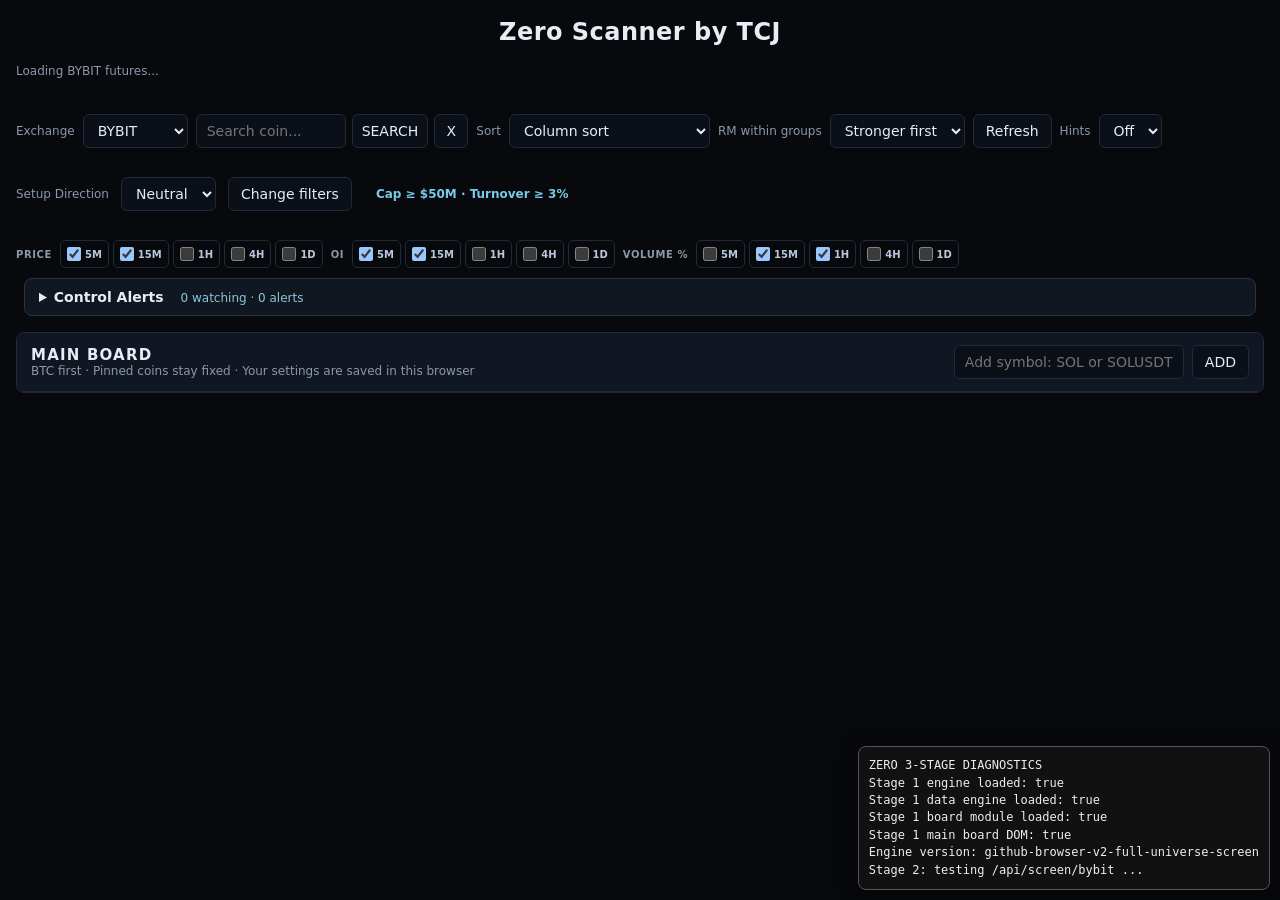
==== zero/index.html @ 8dba7cac "Load three-stage diagnostic harness" ====
<!doctype html>
<html lang="en">
  <head>
    <meta charset="utf-8" />
    <meta name="viewport" content="width=device-width, initial-scale=1" />
    <title>Zero Scanner by TCJ</title>
    <link rel="stylesheet" href="/zero/static/styles.css?v=20261003j" />
  </head>
  <body>
    <main class="app">
      <header class="topbar">
        <h1 class="app-title">Zero Scanner by TCJ</h1>
        <div><p id="status">Loading market data...</p></div>
        <div class="controls"><label for="exchange">Exchange</label><select id="exchange" aria-label="Exchange selector"><option value="bybit" selected>BYBIT</option><option value="binance">BINANCE</option></select><div class="search-control"><input id="search-input" list="market-suggestions" autocomplete="off" placeholder="Search coin..." /><datalist id="market-suggestions"></datalist><button id="search-button" type="button">SEARCH</button><button id="search-clear" type="button" title="Clear search">X</button></div><label for="participation-sort">Sort</label><select id="participation-sort" title="Recently Increasing ranks observed transitions while this browser is watching. Gaps over one minute reset tracking. BTC remains pinned."><option value="">Column sort</option><option value="control">Control + Participation</option><option value="recent">Recently Increasing</option></select><label for="rm-tie">RM within groups</label><select id="rm-tie"><option value="stronger">Stronger first</option><option value="weaker">Weaker first</option></select><button id="refresh" title="Refresh now">Refresh</button></div>
        <div class="filter-toolbar"><label for="setup-direction">Setup Direction</label><select id="setup-direction"><option value="neutral">Neutral</option><option value="bullish">Bullish</option><option value="bearish">Bearish</option></select><button id="change-filters" type="button">Change filters</button><span id="order-hold-status" role="status" aria-live="polite"></span><span id="active-discovery-filters" aria-live="polite"></span></div>
        <dialog id="filter-dialog" aria-labelledby="filter-title"><form id="filter-form"><div class="filter-dialog-head"><h2 id="filter-title">Scanner filters</h2><button type="button" id="close-filters" aria-label="Close filters">×</button></div><p class="filter-help">Leave a field blank for no restriction. All conditions must pass. Pinned coins stay visible. Apply uses these settings now; Save preset remembers them for this direction.</p><div class="filter-base-grid"><label>Minimum market cap ($)<input id="min-market-cap" data-filter-key="min_market_cap_usd" type="number" min="0" step="any" placeholder="No minimum" /></label><label>Maximum market cap ($)<input data-filter-key="max_market_cap_usd" type="number" min="0" step="any" placeholder="No maximum" /></label><label>Minimum 24h turnover (%)<input id="min-turnover" data-filter-key="min_turnover_24h_pct" type="number" min="0" step="any" placeholder="No minimum" /></label></div><div id="metric-filter-groups"></div><p id="filter-error" role="alert"></p><div class="filter-dialog-actions"><button id="default-preset" type="button">Reset to default</button><button id="save-preset" type="button">Save preset</button><button id="reset-filters" type="button">Clear filters</button><button id="cancel-filters" type="button">Cancel</button><button id="apply-discovery-filters" type="submit">Apply</button></div></form></dialog>
        <div class="timeframe-controls" aria-label="Visible scanner timeframes"><span class="timeframe-title">PRICE</span><div id="price-timeframe-options" class="timeframe-options"></div><span class="timeframe-title">OI</span><div id="oi-timeframe-options" class="timeframe-options"></div><span class="timeframe-title">VOLUME %</span><div id="volume-timeframe-options" class="timeframe-options"></div></div>
      </header>
      <details id="control-alert-panel" class="control-alert-panel"><summary>Control Alerts <span id="control-alert-count">0 watching · 0 alerts</span></summary><p class="alert-help">Keep this scanner page open. Watches use confirmed SV1 Control and work independently of board filters. Each watch alerts once. Background or locked-screen alerts are not guaranteed.</p><form id="control-alert-form" class="alert-form"><label>Coin<input id="alert-symbol" placeholder="CAP or BTC" autocomplete="off" required maxlength="60" /></label><label>Exchange<select id="alert-exchange"><option value="bybit">BYBIT</option><option value="binance">BINANCE</option></select></label><label>Watch for<select id="alert-target"><option value="Bullish Control">Bullish Control</option><option value="Bearish Control">Bearish Control</option></select></label><label>Control TF<select id="alert-timeframe"><option value="15">15m</option><option value="60">1h</option><option value="240">4h</option><option value="1440">24h</option></select></label><button type="submit">Start watching</button><button type="button" id="alert-check-now">Check now</button><button type="button" id="alert-sound">Enable sound</button><button type="button" id="alert-test-sound">Test sound</button></form><p id="alert-message" role="status" aria-live="polite"></p><div class="alert-lists"><div><h3>Watches</h3><div id="control-watch-list"></div></div><div><h3>Alerts</h3><div id="control-alert-list"></div></div></div></details>
      <button id="control-alert-notice" class="control-alert-notice hidden" type="button" aria-live="polite"></button>
      <section id="search-shell" class="board-shell search-shell hidden"><div class="board-head"><div><h2>Search Result</h2><p id="search-status">Search any supported perpetual on the selected exchange.</p></div></div><div class="table-wrap"><table class="board-table"><colgroup data-dynamic-cols></colgroup><thead id="search-head"></thead><tbody id="search-board"></tbody></table></div></section>
      <section class="board-shell"><div class="board-head"><div><h2>Main Board</h2><p id="board-note">BTC first · Pinned coins stay fixed · Your settings are saved in this browser</p></div><form id="add-form" class="add-form"><input id="symbol-input" name="symbol" autocomplete="off" placeholder="Add symbol: SOL or SOLUSDT" /><button type="submit">ADD</button></form></div><div class="table-wrap"><table class="board-table"><colgroup data-dynamic-cols></colgroup><thead id="main-head"></thead><tbody id="main-board"></tbody></table></div></section>
    </main>
    <script>
      (() => { if (!("serviceWorker" in navigator)) return; navigator.serviceWorker.getRegistrations().then(regs => Promise.all(regs.map(r => r.unregister()))).catch(() => {}); })();
    </script>
    <script src="/zero/brain.js?v=20261003j"></script>
    <script src="/zero/scc.js?v=20261003j"></script>
    <script src="/zero/market-data.js?v=20261003j"></script>
    <script src="/zero/static/browser-data-v2.js?v=20261003m"></script>
    <script src="/zero/static/discovery-guard.js?v=20261003j"></script>
    <script src="/zero/static/browser-engine.js?v=20261003m"></script>
    <script src="/zero/static/control-browser.js?v=20261003j"></script>
    <script src="/zero/static/browser-board.js?v=20261003j"></script>
    <script src="/zero/static/browser-board-population.js?v=20261003k"></script>
    <script src="/zero/static/cap-recovery.js?v=20261003j"></script>
    <script src="/zero/static/interaction-hold.js?v=20261003j"></script>
    <script src="/zero/static/control-alerts.js?v=20261003j"></script>
    <script src="/zero/static/app.js?v=20261003j"></script>
    <script src="/zero/static/directional-participation.js?v=20261003j"></script>
    <script src="/zero/static/market-ranking.js?v=20261003j"></script>
    <script src="/zero/static/hints-toggle.js?v=20261003j"></script>
    <script src="/zero/static/diagnostics.js?v=20261003a"></script>
  </body>
</html>
---- zero/static/styles.css ----
:root {
  color-scheme: dark;
  --bg: #07090d;
  --panel: #0d1118;
  --panel-2: #101722;
  --line: #202a38;
  --text: #e7edf5;
  --muted: #8b98aa;
  --green: #41d190;
  --red: #ef6262;
  --cyan: #60c7e8;
  --amber: #f0b84e;
}

* {
  box-sizing: border-box;
}

body {
  margin: 0;
  background: var(--bg);
  color: var(--text);
  font-family: Inter, ui-sans-serif, system-ui, -apple-system, BlinkMacSystemFont, "Segoe UI", sans-serif;
  font-size: 14px;
}

.app {
  width: min(1500px, calc(100vw - 32px));
  margin: 0 auto;
  padding: 18px 0 32px;
}

.topbar,
.board-head {
  align-items: center;
  display: flex;
  justify-content: space-between;
  gap: 16px;
}

.topbar {
  flex-wrap: wrap;
}

.topbar > div:first-of-type {
  flex: 1 1 320px;
  min-width: 0;
}

#status {
  height: 36px;
  line-height: 18px;
  overflow: auto;
  overflow-wrap: anywhere;
}

.discovery-filters {
  align-items: center;
  display: flex;
  flex-wrap: wrap;
  gap: 7px;
  width: 100%;
}

.discovery-filters input {
  min-width: 110px;
  width: 130px;
}

.timeframe-controls {
  align-items: center;
  display: flex;
  flex-wrap: wrap;
  gap: 8px;
  width: 100%;
}

.timeframe-title {
  color: var(--muted);
  font-size: 10px;
  font-weight: 900;
  letter-spacing: 0.06em;
}

.timeframe-options {
  display: flex;
  flex-wrap: wrap;
  gap: 4px;
}

.timeframe-option {
  align-items: center;
  border: 1px solid var(--line);
  border-radius: 5px;
  color: #b8c7db;
  display: inline-flex;
  font-size: 10px;
  font-weight: 800;
  gap: 4px;
  min-height: 28px;
  padding: 3px 6px;
}

.timeframe-option input {
  height: 14px;
  margin: 0;
  min-height: 0;
  min-width: 0;
  padding: 0;
  width: 14px;
}

#active-discovery-filters {
  color: var(--cyan);
  font-size: 11px;
  font-weight: 800;
}

h1,
h2,
p {
  margin: 0;
}

h1 {
  font-size: 22px;
  letter-spacing: 0;
}

h2 {
  font-size: 15px;
  letter-spacing: 0.08em;
  text-transform: uppercase;
}

p,
label {
  color: var(--muted);
  font-size: 12px;
}

.controls,
.add-form {
  align-items: center;
  display: flex;
  gap: 8px;
}

.search-control {
  align-items: center;
  display: flex;
  gap: 6px;
}

#chart-profile {
  min-width: 170px;
}

#search-input {
  min-width: 150px;
  width: 150px;
}

#search-button,
#search-clear {
  padding: 0 9px;
}

#search-clear {
  min-width: 34px;
}

select,
input,
button {
  background: #0b1018;
  border: 1px solid var(--line);
  border-radius: 6px;
  color: var(--text);
  font: inherit;
  min-height: 34px;
}

select,
input {
  padding: 0 10px;
}

input {
  min-width: 230px;
}

button {
  cursor: pointer;
  padding: 0 12px;
}

button:hover {
  border-color: var(--cyan);
}

.board-shell {
  background: var(--panel);
  border: 1px solid var(--line);
  border-radius: 8px;
  margin-top: 16px;
  overflow: hidden;
}

.board-shell.hidden {
  display: none;
}

.search-shell {
  margin-top: 12px;
}

.board-head {
  background: var(--panel-2);
  border-bottom: 1px solid var(--line);
  padding: 12px 14px;
}

.table-wrap {
  overflow-x: auto;
}

table {
  border-collapse: collapse;
  table-layout: fixed;
  width: 100%;
  min-width: 1080px;
}

th,
td {
  border-bottom: 1px solid rgba(255, 255, 255, 0.06);
  height: 38px;
  overflow: hidden;
  padding: 0 8px;
  text-align: center;
  text-overflow: ellipsis;
  vertical-align: middle;
  white-space: nowrap;
}

th {
  color: #d7e3f2;
  font-size: 11px;
  font-weight: 850;
  letter-spacing: 0.06em;
  text-transform: uppercase;
  text-align: center;
}

td {
  font-variant-numeric: tabular-nums;
}

.col-symbol {
  width: 74px;
}

.col-pin { width: 64px; }
.pin-cell { text-align: center; }
.pin-actions { display: flex; align-items: center; justify-content: center; gap: 5px; }
.pin-actions button { padding: 3px; width: 25px; height: 27px; line-height: 1; font-size: 14px; border-radius: 5px; }
.pin-action { opacity: .55; filter: grayscale(1); }
.pin-action:hover, .pin-action.is-pinned { opacity: 1; filter: none; }
.remove-action { color: var(--muted); font-size: 20px !important; }
.remove-action:hover { color: #ff7186; border-color: #ff7186; }
.btc-pin { color: var(--amber); }
tbody tr.pinned-row, tbody tr.pinned-row:nth-child(even) { background: rgba(76, 145, 230, .15); }
tbody tr.pinned-row:hover { background: rgba(76, 145, 230, .23); }
tbody tr.pinned-row td { border-bottom-color: rgba(76, 145, 230, .35); }
tbody tr.pinned-row .symbol { color: #9ecbff; }

.col-price-current {
  width: 92px;
}

.col-change {
  width: 76px;
}

.col-oi {
  width: 124px;
}

.col-rm {
  width: 78px;
}

.col-expansion {
  width: 132px;
}

.col-control {
  width: 260px;
}

.col-crowd {
  width: 170px;
}

.parent-head th {
  background: #111926;
  height: 30px;
  padding-top: 2px;
  vertical-align: middle;
}

.sub-head th {
  background: #0c121b;
  height: 25px;
  padding: 0 6px;
  vertical-align: middle;
}

.group-head {
  color: #eef6ff;
  font-weight: 900;
}

.action-head {
  color: var(--muted);
}

.metric-pair {
  align-items: center;
  display: grid;
  grid-template-columns: minmax(0, 1fr) 12px minmax(0, 1fr);
  justify-items: center;
  width: 100%;
}

.metric-series {
  align-items: center;
  display: flex;
  justify-content: center;
  min-width: 0;
  width: 100%;
}

.metric-series .metric-value {
  min-width: 42px;
  width: auto;
}

.metric-head-grid {
  height: 100%;
}

.metric-head {
  align-items: center;
  background: transparent;
  border: 0;
  color: #b8c7db;
  display: inline-flex;
  font-size: 10px;
  font-weight: 850;
  justify-content: center;
  letter-spacing: 0.04em;
  min-height: 22px;
  padding: 0;
  width: 100%;
}

.metric-value {
  display: inline-flex;
  justify-content: center;
  min-width: 0;
  width: 100%;
}

.metric-separator {
  color: #586678;
  display: inline-flex;
  font-weight: 850;
  justify-content: center;
  line-height: 1;
  width: 12px;
}

.head-separator {
  color: #708096;
  font-size: 10px;
}

.metric-cell {
  background: rgba(96, 199, 232, 0.025);
  padding-left: 6px;
  padding-right: 6px;
}

.oi-cell {
  background: rgba(240, 184, 78, 0.025);
}

.expansion-cell {
  background: rgba(96, 199, 232, 0.025);
}

.expansion-grid {
  grid-template-columns: minmax(0, 2fr) 12px minmax(0, 1fr);
}

.expansion-grid .metric-value {
  font-size: 11px;
}

.last-cell,
.price-change,
.signal-cell,
.control-cell,
.participation-cell,
.crowd-cell {
  text-align: center;
}

.symbol-cell {
  text-align: center;
}

.state-cell,
.signal-cell {
  font-weight: 750;
}

.state-stack {
  align-items: center;
  display: flex;
  flex-direction: column;
  gap: 2px;
  justify-content: center;
  line-height: 1.15;
}

.state-primary {
  font-size: 12px;
  font-weight: 850;
  max-width: 100%;
  overflow: hidden;
  text-overflow: ellipsis;
}

.state-oi {
  color: var(--muted);
  font-size: 10px;
  font-weight: 750;
  max-width: 100%;
  overflow: hidden;
  text-overflow: ellipsis;
}

.reading-stack {
  align-items: center;
  display: flex;
  flex-direction: column;
  gap: 2px;
  justify-content: center;
  line-height: 1.15;
}

.reading-primary {
  font-size: 11px;
  font-weight: 850;
}

.participation-cell .reading-primary,
.directional-participation-label {
  font-size: 9px;
  line-height: 1.05;
  max-width: 100%;
  min-width: 0;
  overflow: hidden;
  text-overflow: clip;
  white-space: nowrap;
}

.reading-evidence {
  color: var(--muted);
  font-size: 9px;
  font-weight: 700;
}

.control-stack {
  align-items: center;
  display: flex;
  flex-direction: column;
  gap: 4px;
  justify-content: center;
  line-height: 1.15;
  padding: 5px 4px;
}

.control-line {
  font-size: 9px;
  font-weight: 780;
  max-width: 100%;
  overflow: hidden;
  text-align: center;
  text-overflow: ellipsis;
  white-space: nowrap;
}

.row-action button {
  font-size: 8px;
  min-height: 16px;
  padding: 0 5px;
}

tbody td {
  border-bottom-color: rgba(255, 255, 255, 0.16);
}

tbody tr:nth-child(even) {
  background: rgba(96, 199, 232, 0.035);
}

tbody tr:hover {
  background: rgba(96, 199, 232, 0.10);
}

.num {
  text-align: center;
}

th.num {
  text-align: center;
}

.sortable {
  cursor: pointer;
  user-select: none;
}

.sortable:hover,
.active-sort {
  color: var(--text);
  background: rgba(96, 199, 232, 0.08);
}

.metric-head.sortable:hover,
.metric-head.active-sort {
  background: rgba(96, 199, 232, 0.08);
  border-radius: 4px;
}

.sort-indicator {
  color: var(--cyan);
  display: inline-block;
  min-width: 12px;
}

.symbol {
  color: var(--text);
  font-weight: 750;
}

.symbol-link {
  align-items: baseline;
  background: transparent;
  border: 0;
  color: inherit;
  cursor: pointer;
  display: inline-flex;
  gap: 6px;
  justify-content: center;
  min-height: 0;
  padding: 0;
  width: 100%;
}

.symbol-link:hover .symbol {
  color: var(--cyan);
}

.base {
  color: var(--muted);
  font-size: 11px;
  margin-left: 6px;
}

.up {
  color: var(--green);
}

.down {
  color: var(--red);
}

.pending {
  color: var(--muted);
}

.state {
  color: var(--amber);
}

.stale {
  opacity: 0.72;
}

.held {
  opacity: 0.68;
  font-style: italic;
}

.held .state-primary::before,
.held .metric-value::before,
.held.metric-value::before,
.state-oi.held::before {
  content: "RECENT ";
  color: var(--amber);
  font-size: 9px;
  font-style: normal;
  font-weight: 900;
}

.signal-cell.recent-rm::before,
.signal-cell.held-rm::before {
  color: var(--amber);
  font-size: 10px;
  font-style: normal;
  font-weight: 900;
}
.signal-cell.recent-rm::before { content: "R "; }
.signal-cell.held-rm::before { content: "H "; }
.crowd-risk-up { color: #a6e9ba; }
.crowd-risk-down { color: #f3a5a5; }
.crowd-positioning { color: var(--amber); }
.crowd-building-up { color: #8fcca5; }
.crowd-building-down { color: #de9898; }

.danger {
  color: var(--red);
}

.secondary {
  margin-top: 14px;
}

.scanner-tooltip {
  background: #0b1018;
  border: 1px solid #314056;
  border-radius: 6px;
  box-shadow: 0 14px 40px rgba(0, 0, 0, 0.42);
  color: var(--text);
  display: none;
  font-size: 12px;
  line-height: 1.42;
  max-width: min(360px, calc(100vw - 20px));
  padding: 10px 12px;
  pointer-events: none;
  position: fixed;
  text-align: left;
  white-space: pre-line;
  z-index: 1000;
}

.scanner-tooltip.visible {
  display: block;
}

@media (max-width: 760px) {
  .topbar,
  .board-head,
  .controls,
  .add-form {
    align-items: stretch;
    flex-direction: column;
  }

  .app {
    width: calc(100vw - 18px);
  }

  input,
  button,
  select {
    width: 100%;
  }
}
.app-title {
  width: 100%;
  text-align: center;
  font-size: 24px;
  font-weight: 800;
  letter-spacing: 0.02em;
}
.topbar > .app-title { flex: 0 0 100%; }
tbody tr.btc-row,
tbody tr.btc-row:nth-child(even) { background: rgba(240, 184, 78, 0.12); }
tbody tr.btc-row:hover { background: rgba(240, 184, 78, 0.20); }
tbody tr.btc-row td { border-bottom-color: rgba(240, 184, 78, 0.35); }
tbody tr.btc-row .symbol { color: var(--amber); }

/* Filter panel stays outside document flow; opening it never moves the board. */
.filter-toolbar { display:flex; flex-wrap:wrap; align-items:center; gap:12px; min-height:40px; margin:10px 0; }
#active-discovery-filters { color:#79c9e7; font-size:12px; line-height:1.5; }
#filter-dialog { width:min(650px, calc(100vw - 32px)); max-height:85vh; padding:22px; border:1px solid #303c4c; border-radius:14px; background:#101722; color:#d8e0ec; box-shadow:0 20px 80px #0009; overflow:auto; }
#filter-dialog::backdrop { background:#000a; }
.filter-dialog-head { display:flex; align-items:center; justify-content:space-between; gap:16px; }
.filter-dialog-head h2 { margin:0; font-size:20px; }
.filter-help { color:#a5b0c0; font-size:12px; line-height:1.6; }
.filter-base-grid { display:grid; grid-template-columns:1fr 1fr; gap:14px; margin:18px 0; }
.filter-base-grid label { display:flex; flex-direction:column; gap:8px; font-size:12px; }
#filter-dialog input { width:100%; min-width:0; box-sizing:border-box; }
.filter-metric-group { border-top:1px solid #283345; padding:14px 0; }
.filter-metric-group summary { cursor:pointer; font-size:14px; font-weight:600; }
.filter-metric-grid { display:grid; grid-template-columns:60px 1fr 1fr; gap:8px 12px; align-items:center; margin-top:14px; font-size:12px; }
.filter-metric-grid .filter-grid-heading { color:#a5b0c0; }
.filter-dialog-actions { display:flex; flex-wrap:wrap; gap:10px; justify-content:flex-end; border-top:1px solid #283345; padding-top:16px; }
#apply-discovery-filters { background:#185870; border-color:#2683a1; }
#filter-error { min-height:18px; color:#ff8290; font-size:12px; }
.col-volume { width:90px; }
.volume-cell { text-align:center; font-variant-numeric:tabular-nums; }
@media(max-width:600px) { .filter-base-grid { grid-template-columns:1fr; } #filter-dialog { padding:16px; } .filter-toolbar { align-items:flex-start; } }

.control-tf { background: transparent; color: inherit; border: 1px solid #394657; border-radius: 4px; padding: 2px 4px; font: inherit; }
.control-tf option { background: #111820; color: #e6edf3; }

.control-header { display: inline-flex; align-items: center; justify-content: center; gap: 5px; white-space: nowrap; }
.control-header .metric-head { width: auto; }
.control-header .control-tf { width: 58px; min-height: 22px; height: 22px; padding: 0 2px; font-size: 11px; }

.control-focus { display: block; width: 190px; max-width: 100%; margin: 4px auto 2px; height: 24px; padding: 0 4px; border: 1px solid #394657; border-radius: 4px; background: #111820; color: #e6edf3; font-size: 11px; font-weight: normal; }

.control-alert-panel { margin: 10px 8px 14px; border: 1px solid #293644; border-radius: 8px; background: #101721; padding: 10px 14px; }
.control-alert-panel summary { cursor: pointer; font-weight: 600; }
#control-alert-count { margin-left: 12px; font-size: 12px; color: #8ac5d9; font-weight: normal; }
.alert-help { color: #94a0ad; font-size: 12px; margin: 10px 0; }
.alert-form { display: flex; flex-wrap: wrap; gap: 8px; align-items: end; }
.alert-form label { display: flex; flex-direction: column; gap: 5px; font-size: 12px; color: #a9b4c0; }
.alert-form input { width: 140px; }
.alert-form button, .alert-form select, .alert-form input { min-height: 34px; }
.alert-lists { display: grid; grid-template-columns: 1fr 1fr; gap: 16px; }
.alert-lists h3 { font-size: 13px; }
#control-watch-list, #control-alert-list { max-height: 260px; overflow: auto; }
.control-watch-item { display: flex; align-items: center; justify-content: space-between; gap: 8px; padding: 9px 0; border-bottom: 1px solid #26313f; font-size: 12px; }
.control-watch-item small { display: block; color: #91a0af; margin-top: 5px; }
.control-watch-item button { padding: 5px 7px; min-height: 28px; font-size: 11px; }
.control-watch-item > div { display: flex; gap: 4px; flex-shrink: 0; }
#alert-message { font-size: 12px; min-height: 17px; }
.control-alert-notice { position: fixed; bottom: 18px; right: 18px; z-index: 1000; max-width: calc(100vw - 36px); background: #203848; color: #e6f7ff; border: 1px solid #69a5c0; box-shadow: 0 4px 18px #0008; padding: 12px; }
@media (max-width: 720px) { .alert-lists { grid-template-columns: 1fr; } .control-watch-item { flex-wrap: wrap; } }

.control-alert-notice.hidden { display: none; }
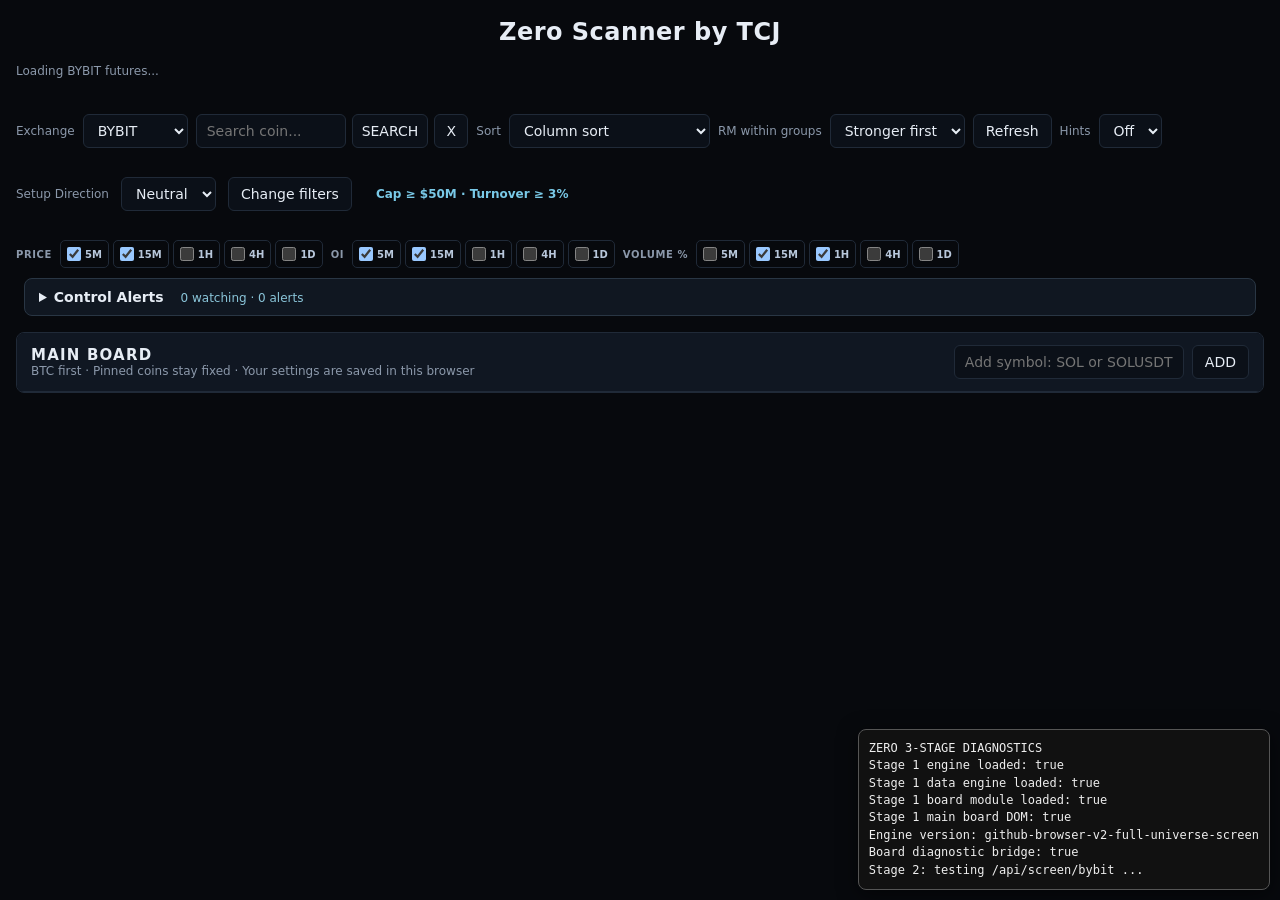
==== commit 2c52ca62: "Bump browser engine cache after diagnostic fallback fix" ====
--- a/zero/index.html
+++ b/zero/index.html
@@ -29,7 +29,7 @@
     <script src="/zero/market-data.js?v=20261003j"></script>
     <script src="/zero/static/browser-data-v2.js?v=20261003m"></script>
     <script src="/zero/static/discovery-guard.js?v=20261003j"></script>
-    <script src="/zero/static/browser-engine.js?v=20261003m"></script>
+    <script src="/zero/static/browser-engine.js?v=20261003n"></script>
     <script src="/zero/static/control-browser.js?v=20261003j"></script>
     <script src="/zero/static/browser-board.js?v=20261003j"></script>
     <script src="/zero/static/browser-board-population.js?v=20261003k"></script>
@@ -42,4 +42,4 @@
     <script src="/zero/static/hints-toggle.js?v=20261003j"></script>
     <script src="/zero/static/diagnostics.js?v=20261003a"></script>
   </body>
-</html>
+</html>
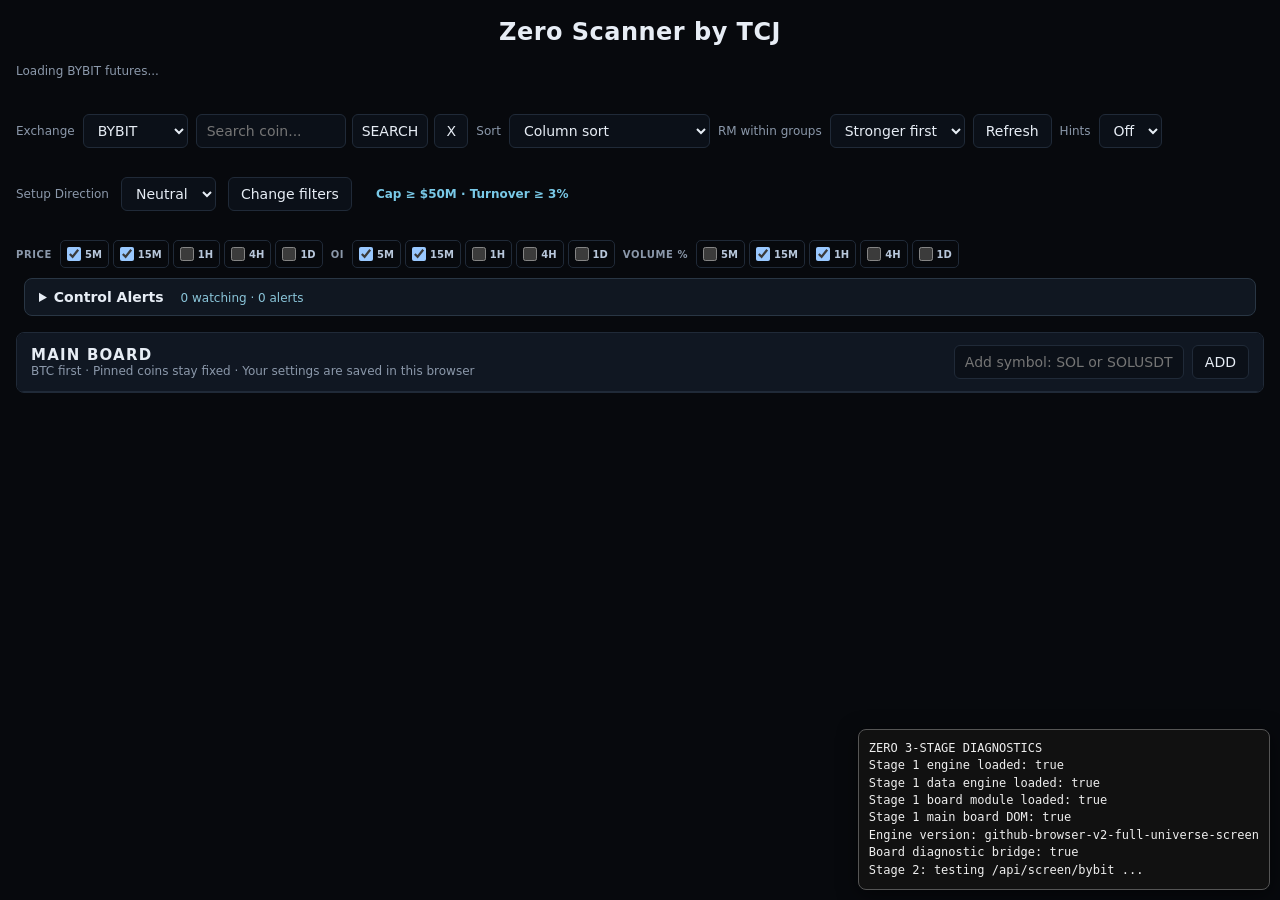
==== commit 1c8df51b: "Load sequential Bybit detail probe" ====
--- a/zero/index.html
+++ b/zero/index.html
@@ -37,9 +37,11 @@
     <script src="/zero/static/interaction-hold.js?v=20261003j"></script>
     <script src="/zero/static/control-alerts.js?v=20261003j"></script>
     <script src="/zero/static/app.js?v=20261003j"></script>
+    <script src="/zero/static/board-bootstrap.js?v=20261003a"></script>
     <script src="/zero/static/directional-participation.js?v=20261003j"></script>
     <script src="/zero/static/market-ranking.js?v=20261003j"></script>
     <script src="/zero/static/hints-toggle.js?v=20261003j"></script>
     <script src="/zero/static/diagnostics.js?v=20261003a"></script>
+    <script src="/zero/static/detail-probe.js?v=20261003a"></script>
   </body>
-</html>+</html>
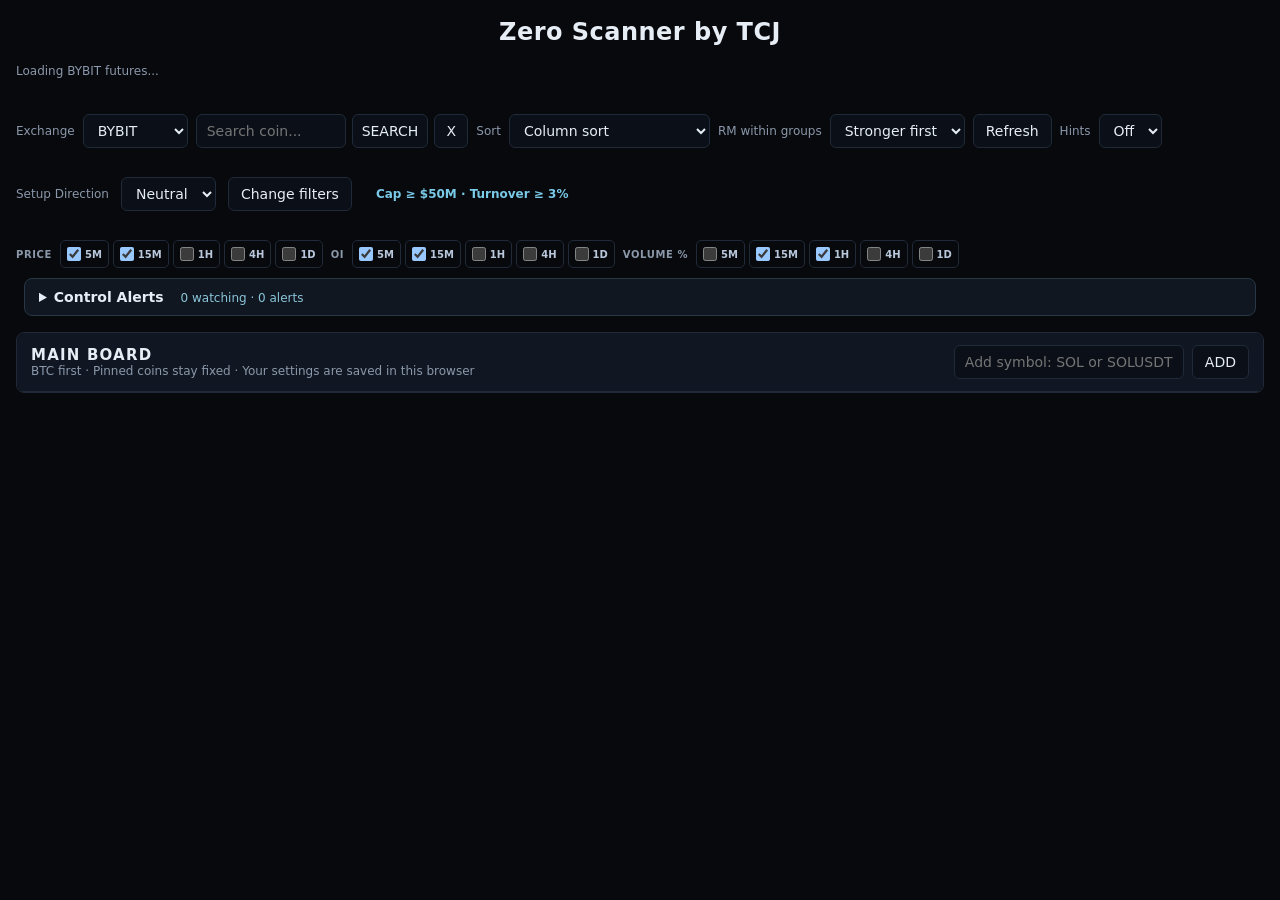
==== commit 0dd64919: "Remove temporary GitHub diagnostics and enable detail enrichment" ====
--- a/zero/index.html
+++ b/zero/index.html
@@ -27,9 +27,11 @@
     <script src="/zero/brain.js?v=20261003j"></script>
     <script src="/zero/scc.js?v=20261003j"></script>
     <script src="/zero/market-data.js?v=20261003j"></script>
-    <script src="/zero/static/browser-data-v2.js?v=20261003m"></script>
+    <script src="/zero/static/browser-data-v2.js?v=20261003j"></script>
+    <script src="/zero/static/browser-cap-fallback.js?v=20261003a"></script>
     <script src="/zero/static/discovery-guard.js?v=20261003j"></script>
     <script src="/zero/static/browser-engine.js?v=20261003n"></script>
+    <script src="/zero/static/browser-detail-enrichment.js?v=20261004a"></script>
     <script src="/zero/static/control-browser.js?v=20261003j"></script>
     <script src="/zero/static/browser-board.js?v=20261003j"></script>
     <script src="/zero/static/browser-board-population.js?v=20261003k"></script>
@@ -41,7 +43,5 @@
     <script src="/zero/static/directional-participation.js?v=20261003j"></script>
     <script src="/zero/static/market-ranking.js?v=20261003j"></script>
     <script src="/zero/static/hints-toggle.js?v=20261003j"></script>
-    <script src="/zero/static/diagnostics.js?v=20261003a"></script>
-    <script src="/zero/static/detail-probe.js?v=20261003a"></script>
   </body>
 </html>
